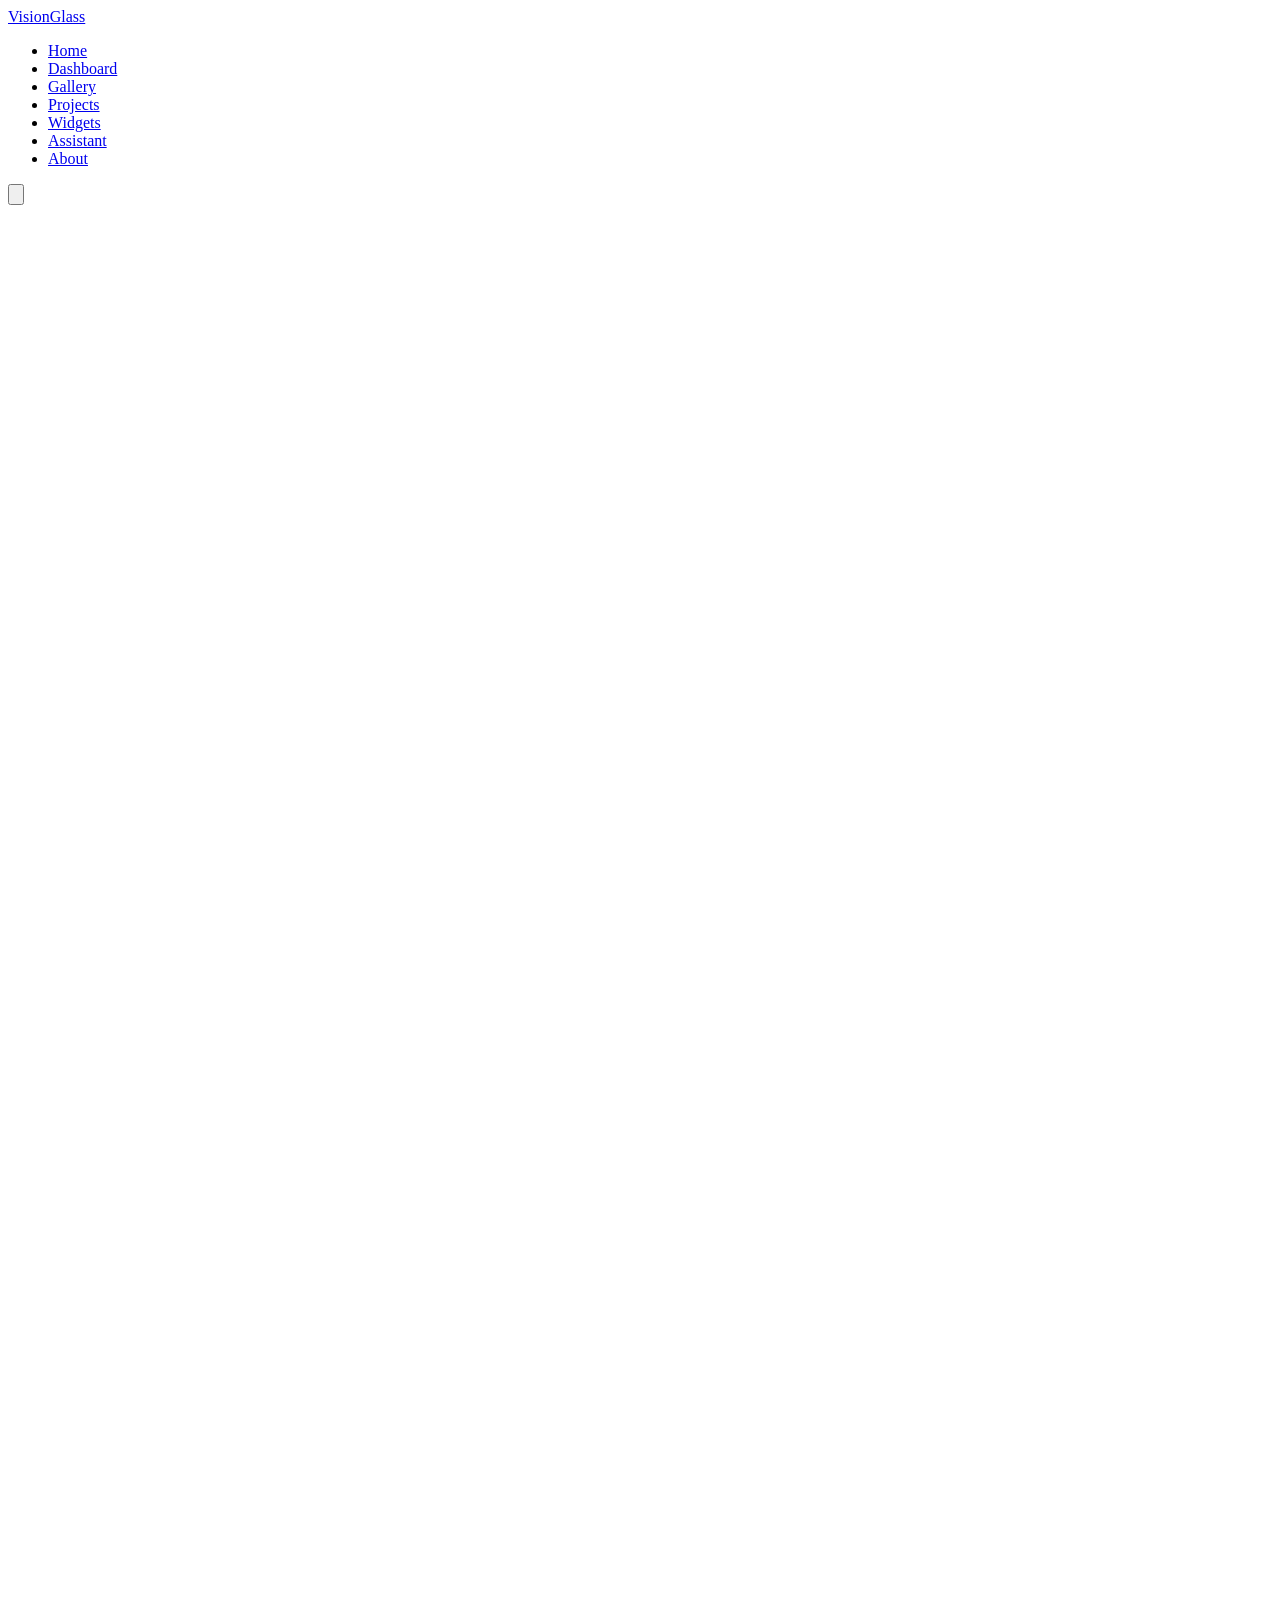
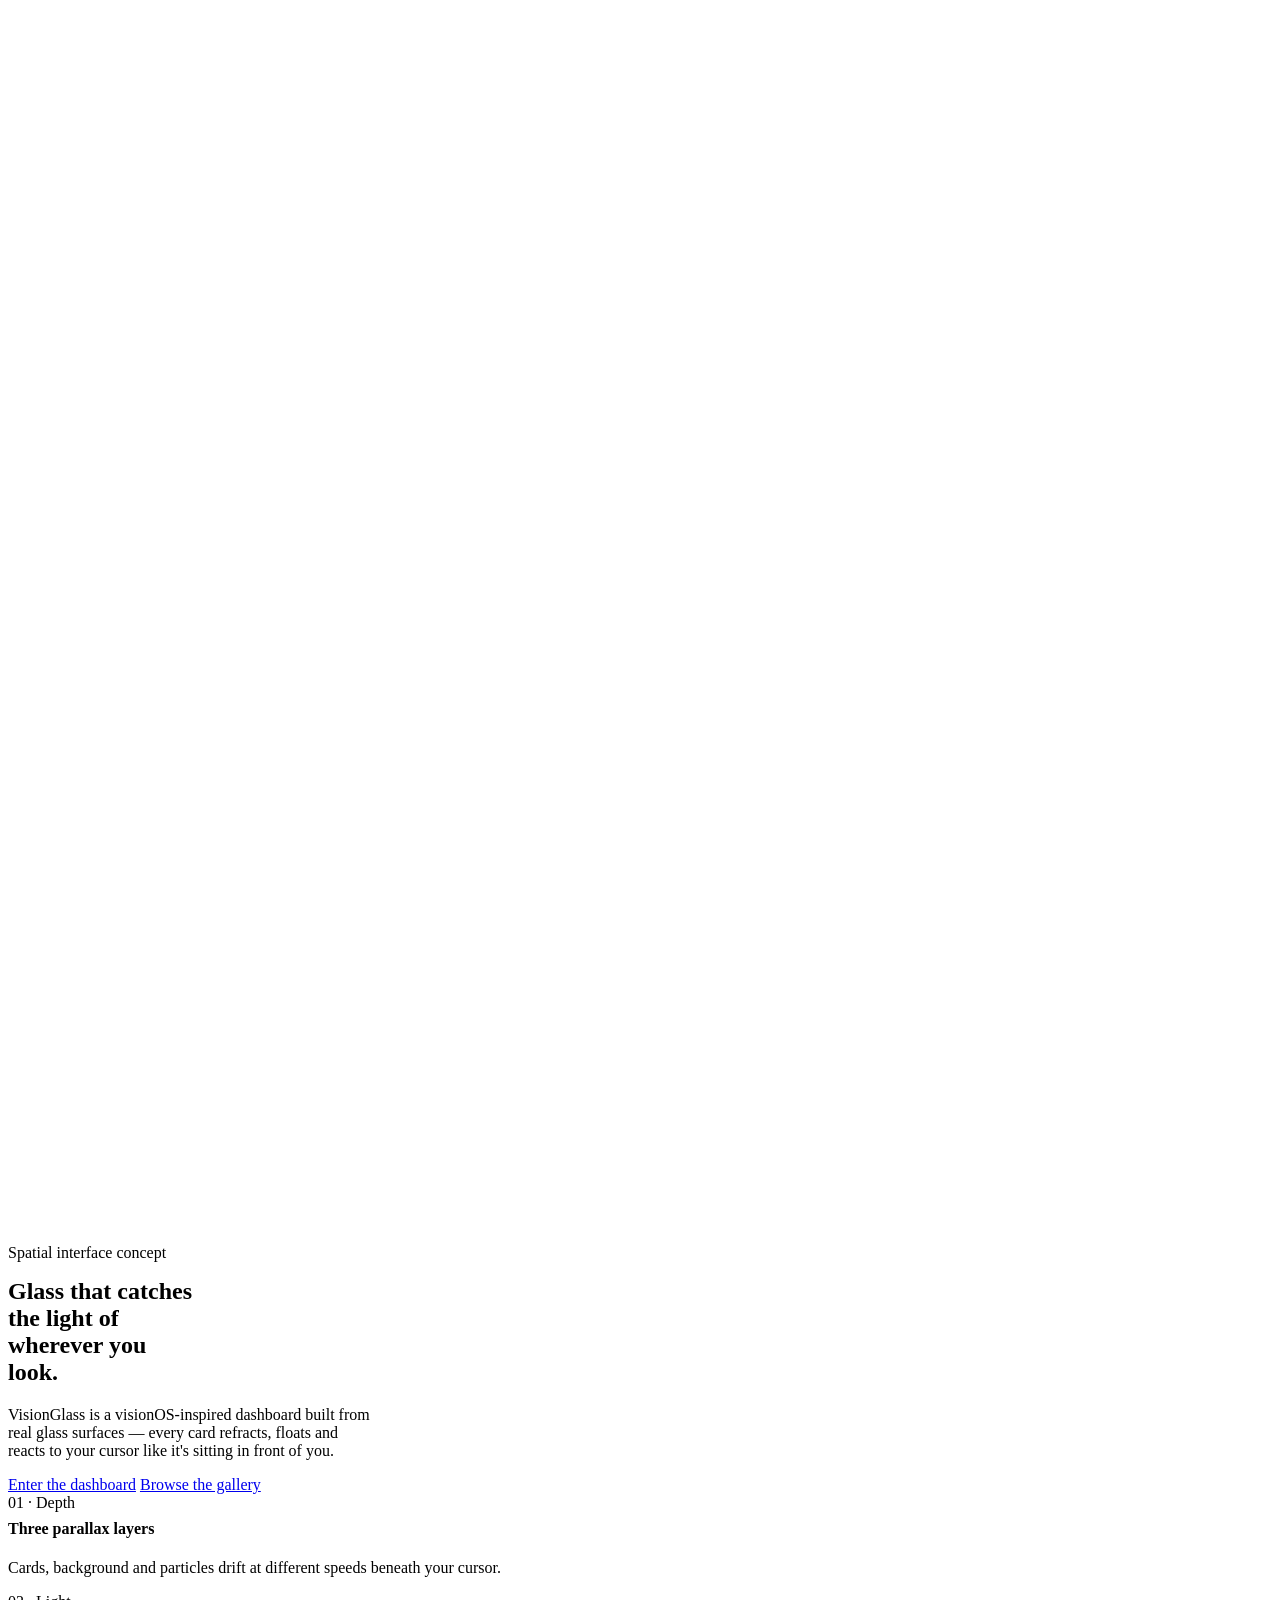
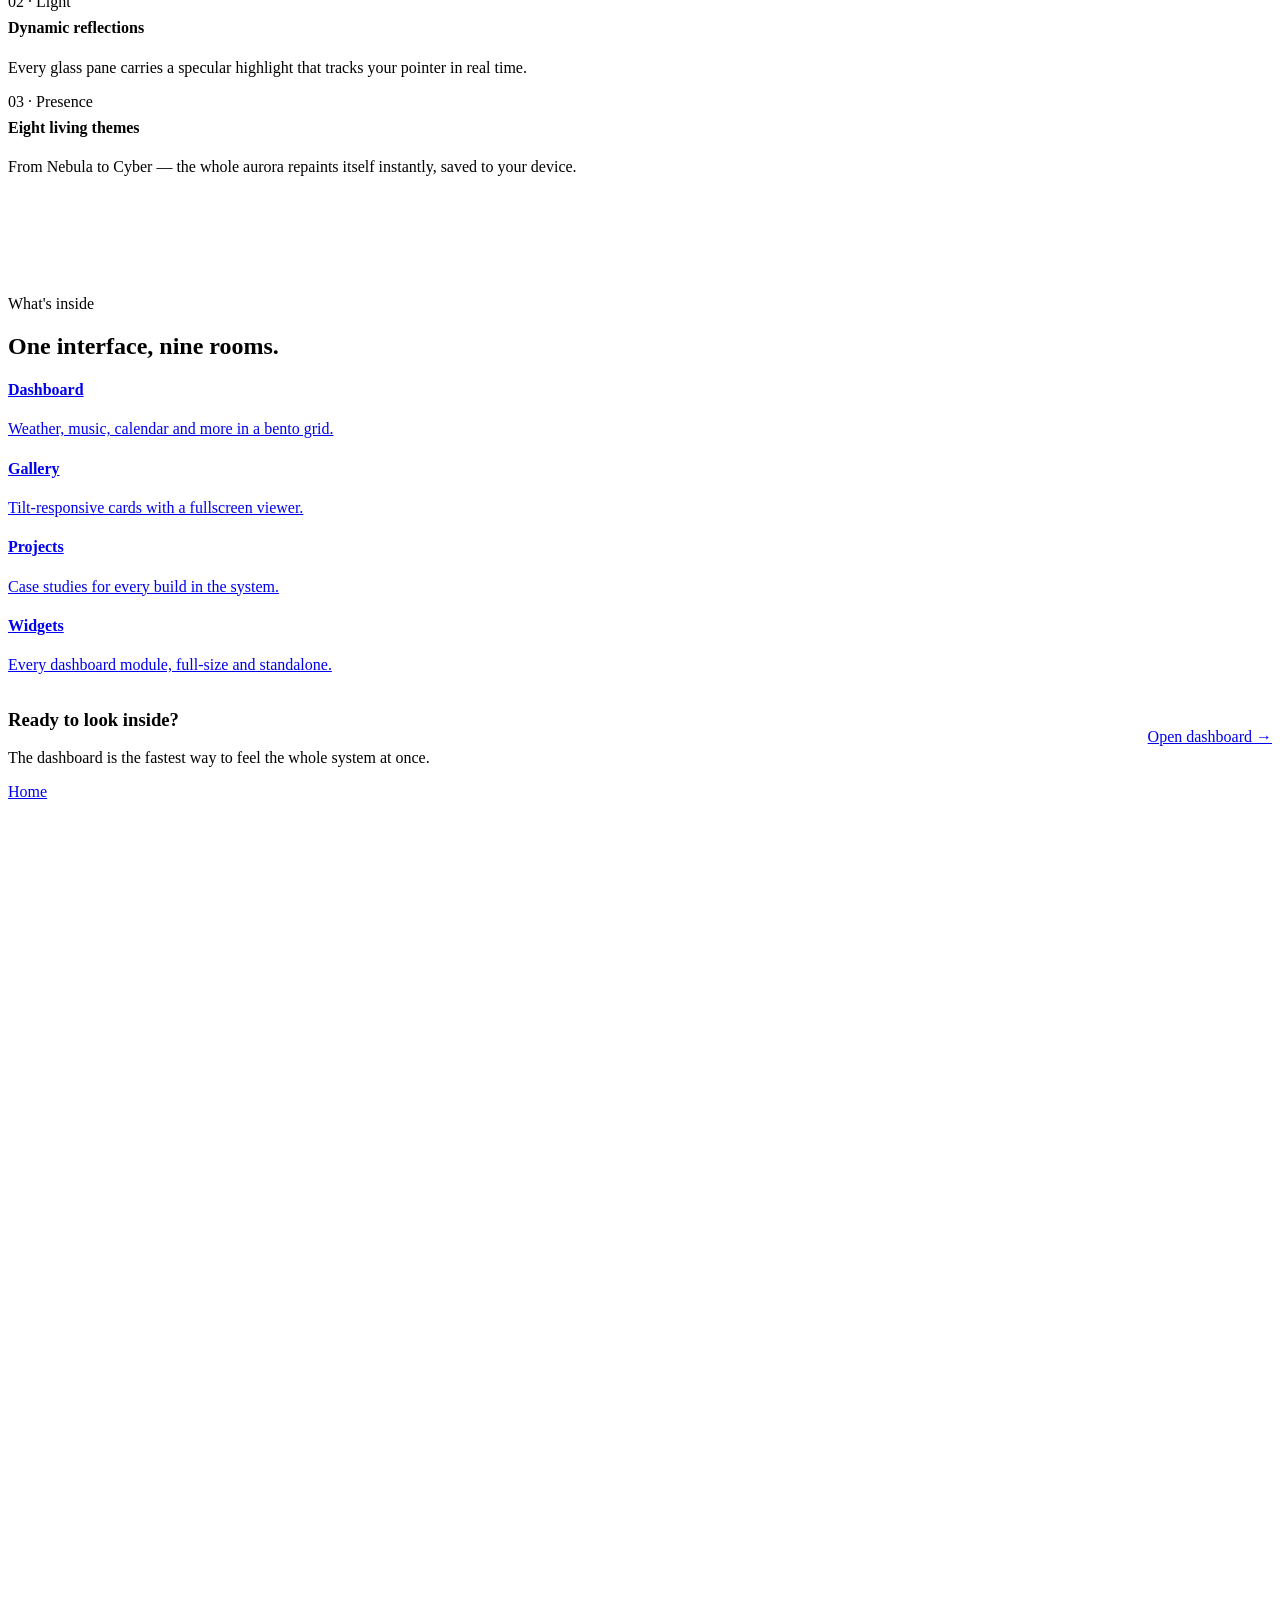
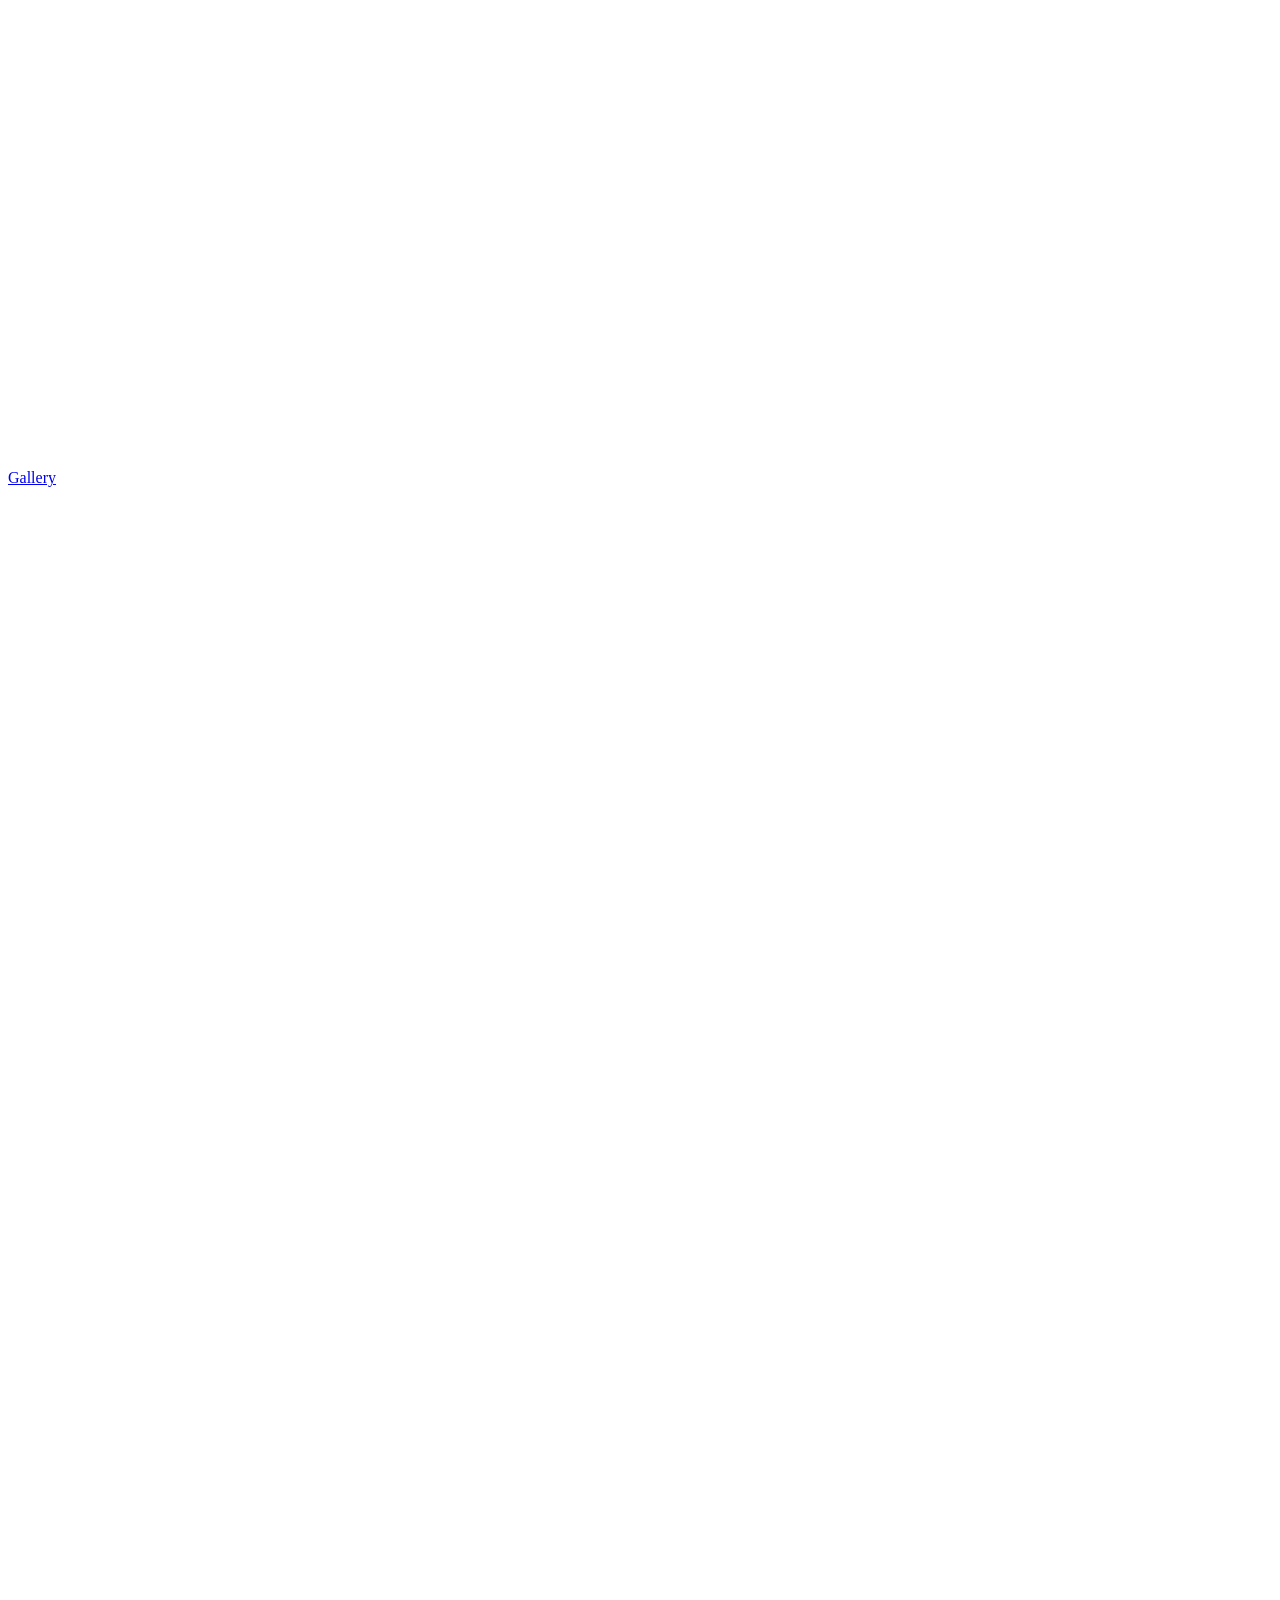
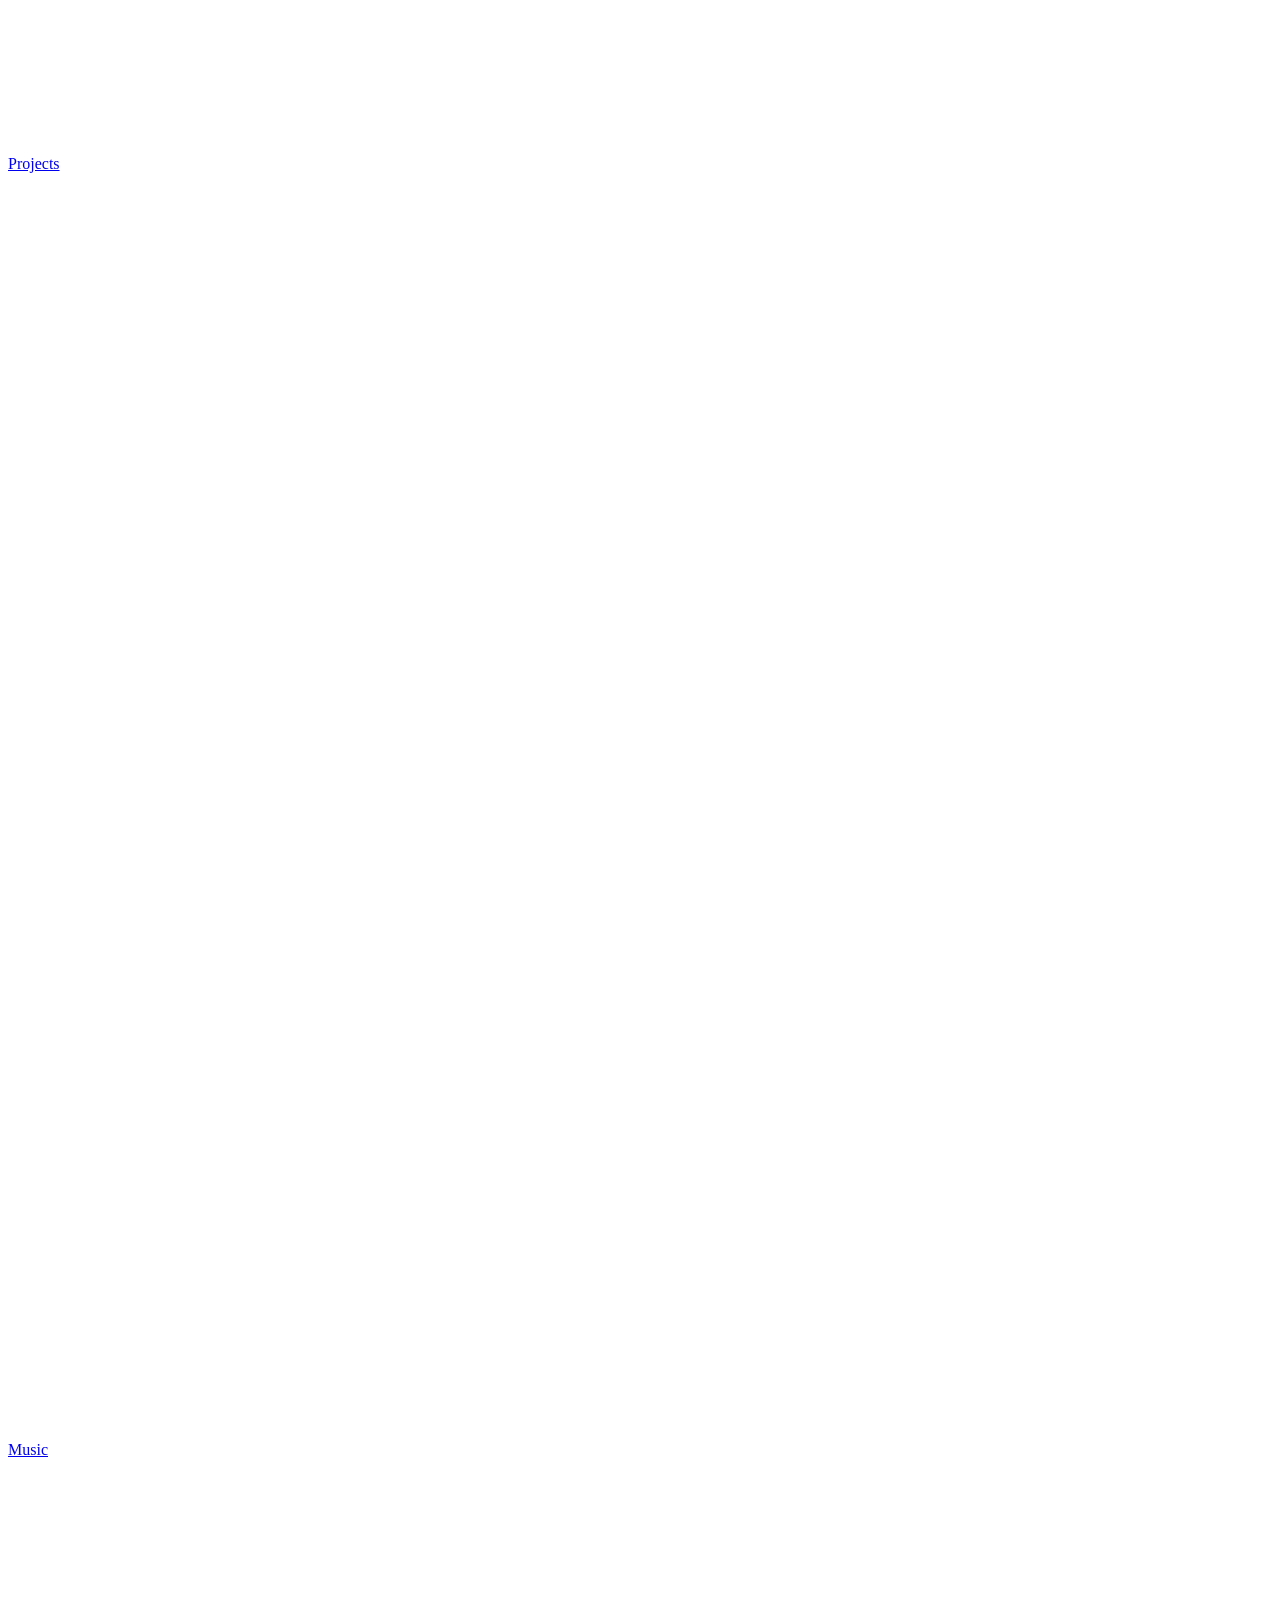
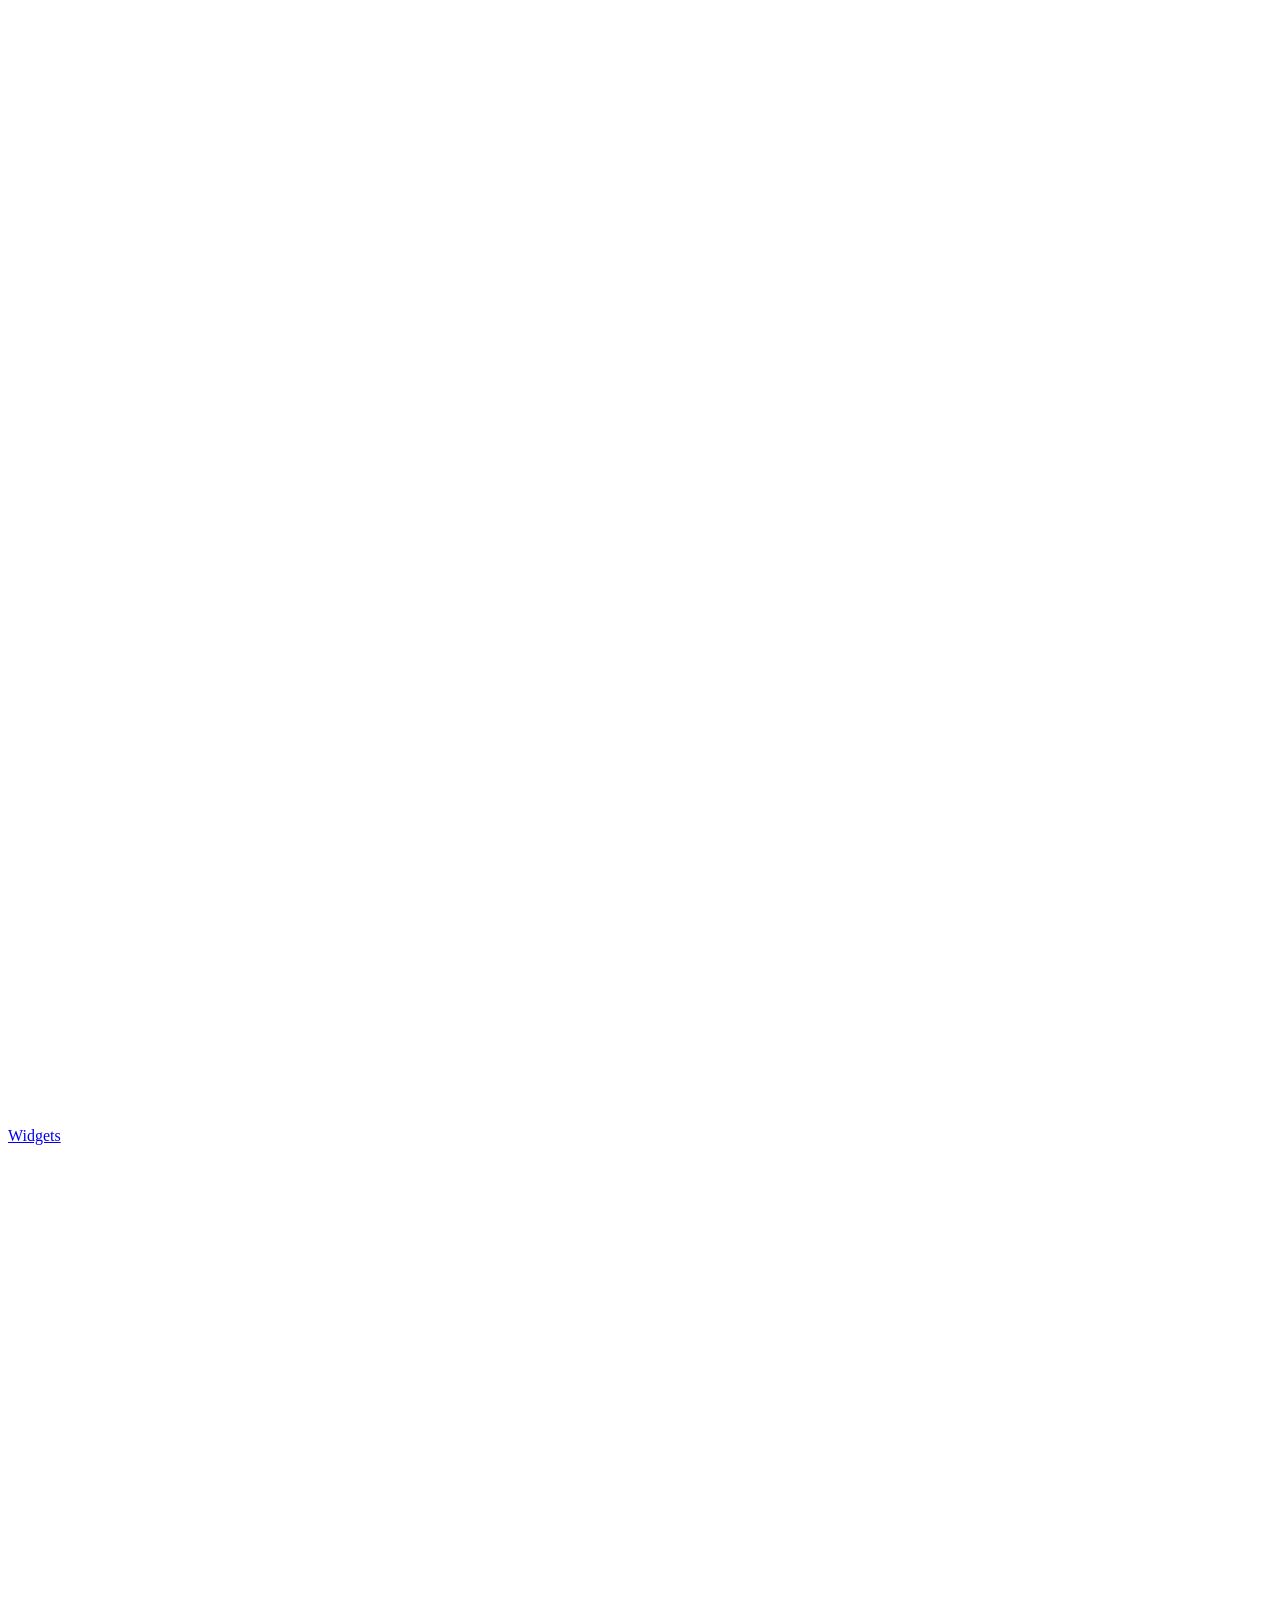
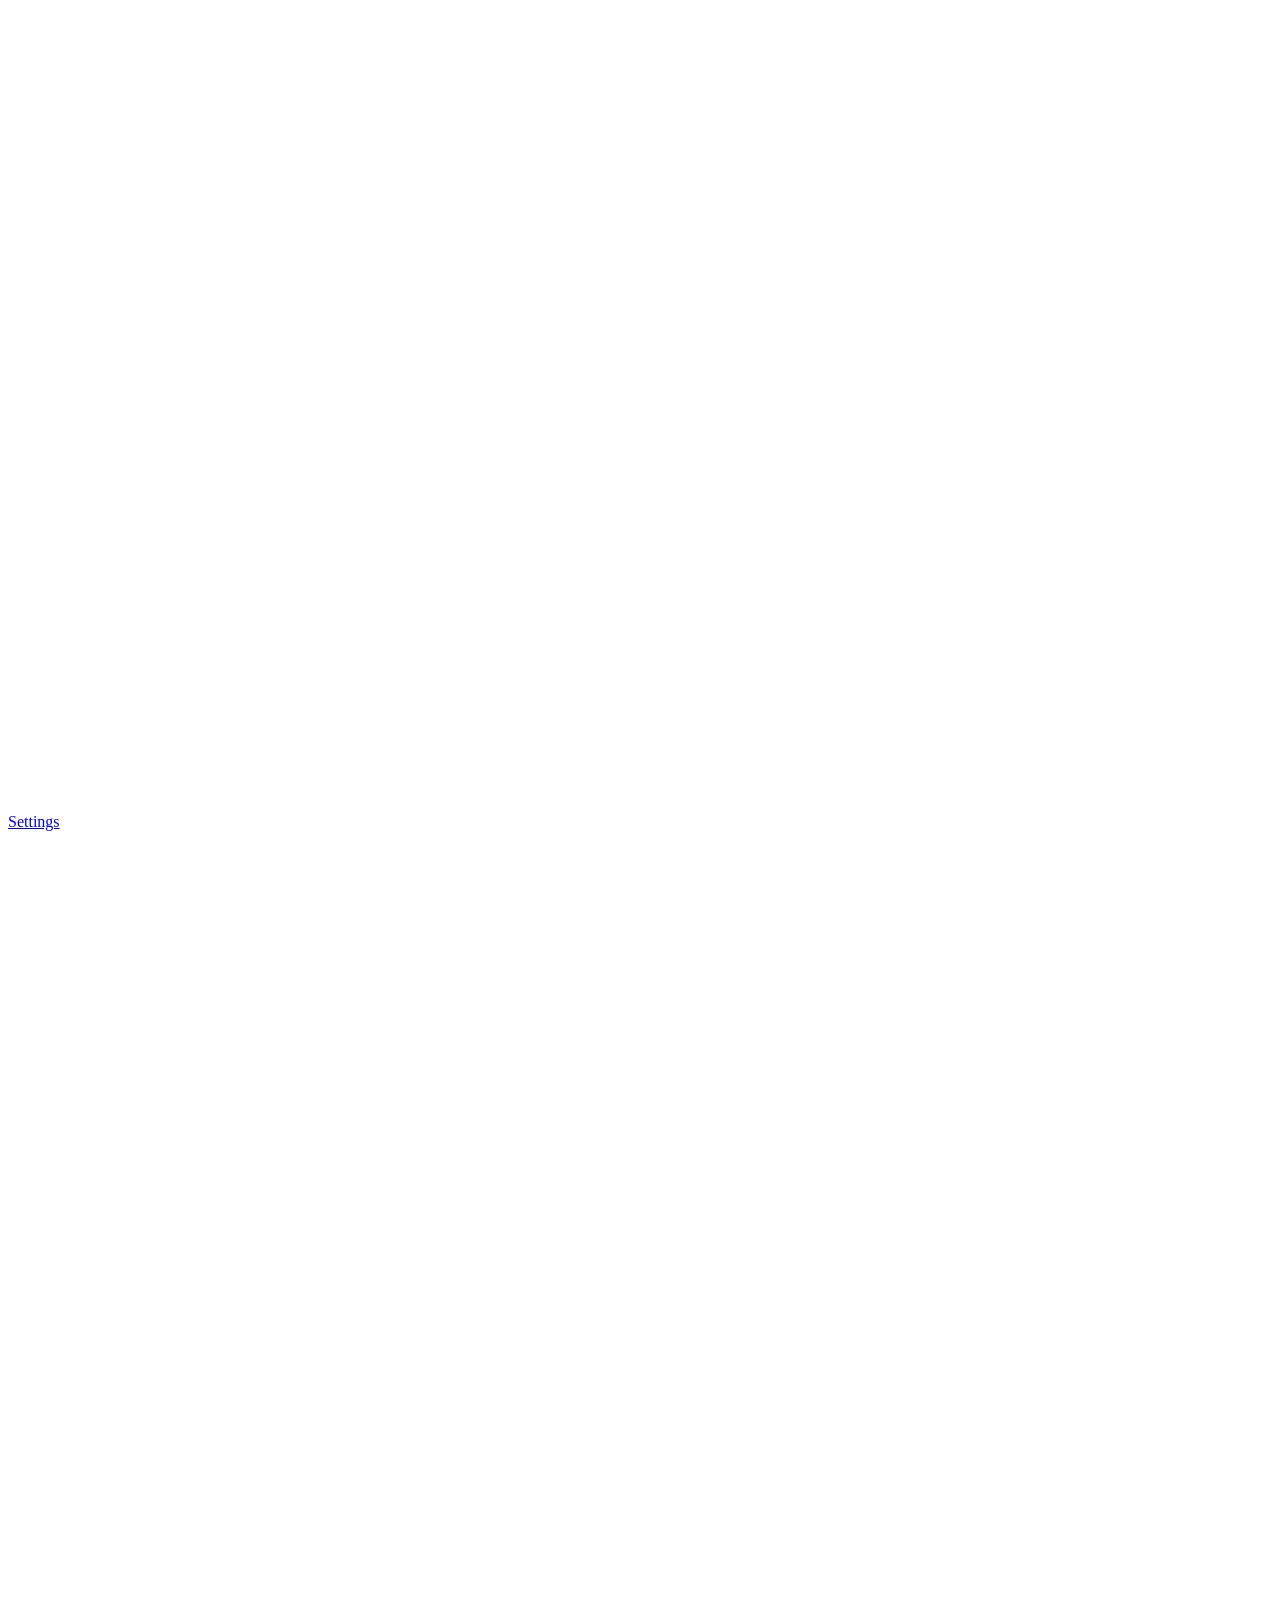
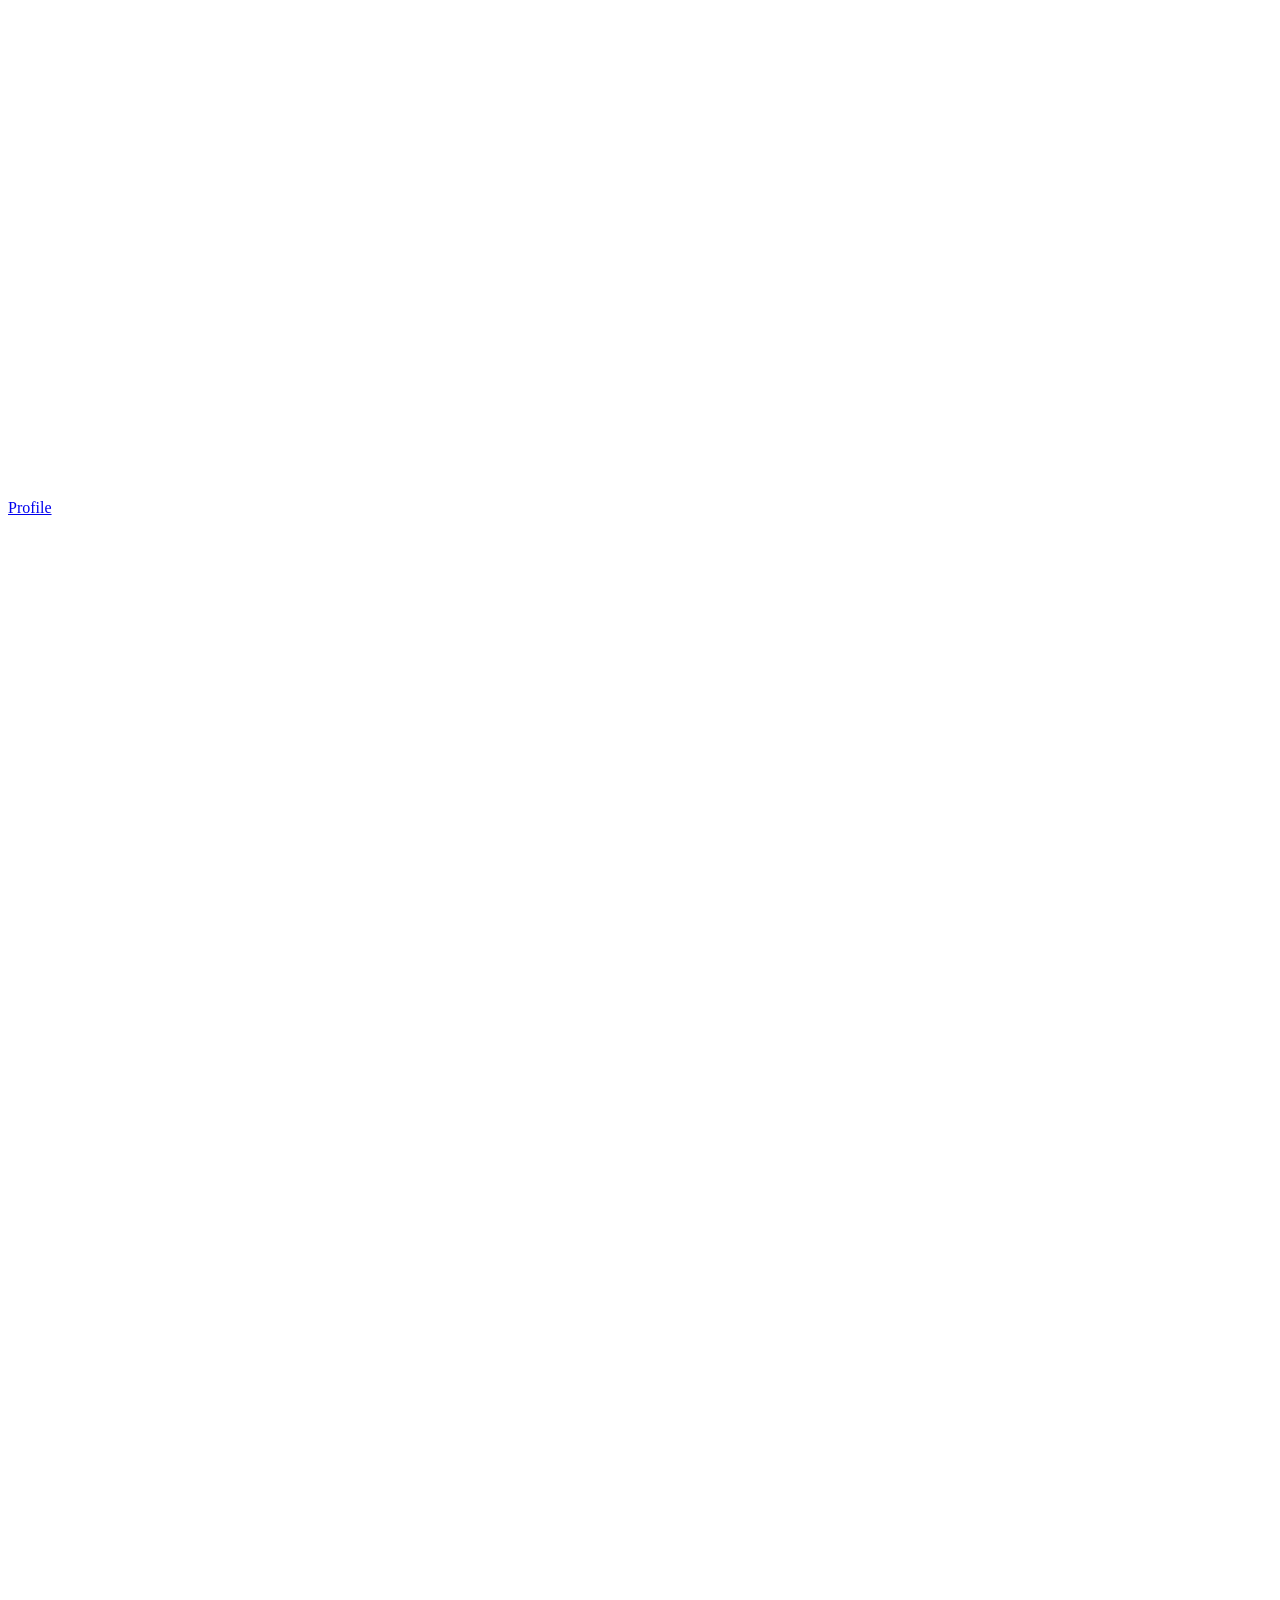
==== index.html @ 0a867abf "Add files via upload" ====
<!DOCTYPE html>
<html lang="en">
<head>
<meta charset="UTF-8">
<meta name="viewport" content="width=device-width, initial-scale=1.0">
<title>Landing · VisionGlass</title>
<meta name="description" content="A visionOS-inspired glass dashboard concept.">
<link rel="icon" href="data:image/svg+xml,<svg xmlns=%22http://www.w3.org/2000/svg%22 viewBox=%220 0 32 32%22><circle cx=%2216%22 cy=%2216%22 r=%2016%22 fill=%22%237c9eff%22/></svg>">
<link rel="preconnect" href="https://fonts.googleapis.com">
<link rel="preconnect" href="https://fonts.gstatic.com" crossorigin>
<link href="https://fonts.googleapis.com/css2?family=Space+Grotesk:wght@500;600;700&family=Inter:wght@400;500;600;700&family=JetBrains+Mono:wght@400;500&display=swap" rel="stylesheet">
<link rel="stylesheet" href="css/reset.css">
<link rel="stylesheet" href="css/variables.css">
<link rel="stylesheet" href="css/base.css">
<link rel="stylesheet" href="css/layout.css">
<link rel="stylesheet" href="css/glass.css">
<link rel="stylesheet" href="css/animation.css">
<link rel="stylesheet" href="css/themes.css">
<link rel="stylesheet" href="css/responsive.css">
</head>
<body data-theme="glass">
<nav class="floating-nav">
  <a href="index.html" class="brand"><span class="brand-dot"></span>VisionGlass</a>
  <ul>
    <li><a href="index.html" id="nav-home" class="active">Home</a></li>
    <li><a href="dashboard.html" id="nav-dashboard">Dashboard</a></li>
    <li><a href="gallery.html" id="nav-gallery">Gallery</a></li>
    <li><a href="projects.html" id="nav-projects">Projects</a></li>
    <li><a href="widgets.html" id="nav-widgets">Widgets</a></li>
    <li><a href="assistant.html" id="nav-assistant">Assistant</a></li>
    <li><a href="about.html" id="nav-about">About</a></li>
  </ul>
  <div class="nav-actions">
    <button class="icon-btn" id="search-toggle" aria-label="Toggle search">
      <svg viewBox="0 0 24 24" fill="none" stroke-width="2" stroke-linecap="round"><circle cx="11" cy="11" r="7"/><path d="M21 21l-4.3-4.3"/></svg>
    </button>
    <a class="icon-btn" href="settings.html" aria-label="Settings">
      <svg viewBox="0 0 24 24" fill="none" stroke-width="2" stroke-linecap="round" stroke-linejoin="round"><circle cx="12" cy="12" r="3"/><path d="M19.4 15a1.7 1.7 0 0 0 .34 1.87l.06.06a2 2 0 1 1-2.83 2.83l-.06-.06a1.7 1.7 0 0 0-1.87-.34 1.7 1.7 0 0 0-1 1.55V21a2 2 0 0 1-4 0v-.09A1.7 1.7 0 0 0 9 19.4a1.7 1.7 0 0 0-1.87.34l-.06.06a2 2 0 1 1-2.83-2.83l.06-.06A1.7 1.7 0 0 0 4.6 15a1.7 1.7 0 0 0-1.55-1H3a2 2 0 0 1 0-4h.09A1.7 1.7 0 0 0 4.6 9a1.7 1.7 0 0 0-.34-1.87l-.06-.06a2 2 0 1 1 2.83-2.83l.06.06A1.7 1.7 0 0 0 9 4.6a1.7 1.7 0 0 0 1-1.55V3a2 2 0 0 1 4 0v.09a1.7 1.7 0 0 0 1 1.55 1.7 1.7 0 0 0 1.87-.34l.06-.06a2 2 0 1 1 2.83 2.83l-.06.06A1.7 1.7 0 0 0 19.4 9a1.7 1.7 0 0 0 1.55 1H21a2 2 0 0 1 0 4h-.09a1.7 1.7 0 0 0-1.51 1z"/></svg>
    </a>
    <a class="icon-btn" href="profile.html" aria-label="Profile">
      <svg viewBox="0 0 24 24" fill="none" stroke-width="2" stroke-linecap="round" stroke-linejoin="round"><circle cx="12" cy="8" r="4"/><path d="M4 21c1.5-4 5-6 8-6s6.5 2 8 6"/></svg>
    </a>
  </div>
</nav>

<div class="floating-search glass" id="floating-search" style="position:fixed;top:84px;left:50%;transform:translateX(-50%);z-index:99;width:min(560px,calc(100vw - 40px));display:none;">
  <svg viewBox="0 0 24 24" fill="none" stroke-width="2" stroke-linecap="round"><circle cx="11" cy="11" r="7"/><path d="M21 21l-4.3-4.3"/></svg>
  <input type="text" placeholder="Search VisionGlass…" aria-label="Search">
  <button class="icon-btn search-voice" aria-label="Voice search" style="width:28px;height:28px;">
    <svg viewBox="0 0 24 24" fill="none" stroke-width="2" stroke-linecap="round" stroke-linejoin="round"><path d="M12 1a3 3 0 0 0-3 3v8a3 3 0 0 0 6 0V4a3 3 0 0 0-3-3z"/><path d="M19 10v2a7 7 0 0 1-14 0v-2M12 19v4"/></svg>
  </button>
</div>
<ul class="search-suggestions glass-panel" hidden style="position:fixed;top:130px;left:50%;transform:translateX(-50%);z-index:99;width:min(560px,calc(100vw - 40px));padding:10px;font-size:.85rem;">
  <li style="padding:8px 10px;">Dashboard widgets</li>
  <li style="padding:8px 10px;">Theme settings</li>
  <li style="padding:8px 10px;">Project gallery</li>
</ul>

<script>
document.getElementById('search-toggle')?.addEventListener('click', () => {
  const bar = document.getElementById('floating-search');
  bar.style.display = bar.style.display === 'none' ? 'flex' : 'none';
  if (bar.style.display === 'flex') bar.querySelector('input').focus();
});
</script>
<main class="page">
  <section class="section" style="min-height:82vh;display:flex;flex-direction:column;justify-content:center;">
    <p class="eyebrow fade-up">Spatial interface concept</p>
    <h1 class="fade-up fade-up-1" style="max-width:16ch;margin-top:var(--sp-3);">Glass that catches the light of wherever you look.</h1>
    <p class="fade-up fade-up-2" style="max-width:46ch;margin-top:var(--sp-4);font-size:var(--fs-md);">
      VisionGlass is a visionOS-inspired dashboard built from real glass surfaces —
      every card refracts, floats and reacts to your cursor like it's sitting in front of you.
    </p>
    <div class="row row-wrap fade-up fade-up-3" style="margin-top:var(--sp-6);">
      <a href="dashboard.html" class="btn btn-primary">Enter the dashboard</a>
      <a href="gallery.html" class="btn btn-ghost">Browse the gallery</a>
    </div>

    <div class="grid grid-3 fade-up fade-up-4" style="margin-top:var(--sp-8);">
      <div class="glass glass-card float" data-parallax="4">
        <div class="eyebrow">01 · Depth</div>
        <h4 style="margin-top:8px;">Three parallax layers</h4>
        <p style="margin-top:6px;font-size:var(--fs-sm);">Cards, background and particles drift at different speeds beneath your cursor.</p>
      </div>
      <div class="glass glass-card float float-delay-1" data-parallax="4">
        <div class="eyebrow">02 · Light</div>
        <h4 style="margin-top:8px;">Dynamic reflections</h4>
        <p style="margin-top:6px;font-size:var(--fs-sm);">Every glass pane carries a specular highlight that tracks your pointer in real time.</p>
      </div>
      <div class="glass glass-card float float-delay-2" data-parallax="4">
        <div class="eyebrow">03 · Presence</div>
        <h4 style="margin-top:8px;">Eight living themes</h4>
        <p style="margin-top:6px;font-size:var(--fs-sm);">From Nebula to Cyber — the whole aurora repaints itself instantly, saved to your device.</p>
      </div>
    </div>
  </section>

  <section class="section">
    <div class="section-head reveal">
      <p class="eyebrow">What's inside</p>
      <h2>One interface, nine rooms.</h2>
    </div>
    <div class="grid grid-4">
      <a href="dashboard.html" class="glass glass-card reveal" data-tilt>
        <h4>Dashboard</h4>
        <p style="margin-top:6px;font-size:var(--fs-sm);">Weather, music, calendar and more in a bento grid.</p>
      </a>
      <a href="gallery.html" class="glass glass-card reveal" data-tilt>
        <h4>Gallery</h4>
        <p style="margin-top:6px;font-size:var(--fs-sm);">Tilt-responsive cards with a fullscreen viewer.</p>
      </a>
      <a href="projects.html" class="glass glass-card reveal" data-tilt>
        <h4>Projects</h4>
        <p style="margin-top:6px;font-size:var(--fs-sm);">Case studies for every build in the system.</p>
      </a>
      <a href="widgets.html" class="glass glass-card reveal" data-tilt>
        <h4>Widgets</h4>
        <p style="margin-top:6px;font-size:var(--fs-sm);">Every dashboard module, full-size and standalone.</p>
      </a>
    </div>
  </section>

  <section class="section">
    <div class="glass glass-panel reveal" style="padding:var(--sp-7);display:flex;align-items:center;justify-content:space-between;gap:var(--sp-6);flex-wrap:wrap;">
      <div>
        <h3>Ready to look inside?</h3>
        <p style="margin-top:6px;">The dashboard is the fastest way to feel the whole system at once.</p>
      </div>
      <a href="dashboard.html" class="btn btn-primary">Open dashboard →</a>
    </div>
  </section>
</main>
<div class="floating-dock" role="navigation" aria-label="Quick dock">
  <a class="dock-item active" id="dock-home" href="index.html"><span class="dock-label">Home</span>
    <svg viewBox="0 0 24 24" fill="none" stroke-width="2" stroke-linecap="round" stroke-linejoin="round"><path d="M3 10.5 12 3l9 7.5"/><path d="M5 9.5V21h14V9.5"/></svg>
  </a>
  <a class="dock-item" id="dock-gallery" href="gallery.html"><span class="dock-label">Gallery</span>
    <svg viewBox="0 0 24 24" fill="none" stroke-width="2" stroke-linecap="round" stroke-linejoin="round"><rect x="3" y="3" width="18" height="18" rx="3"/><circle cx="9" cy="9" r="2"/><path d="M21 15l-5-5-11 11"/></svg>
  </a>
  <a class="dock-item" id="dock-projects" href="projects.html"><span class="dock-label">Projects</span>
    <svg viewBox="0 0 24 24" fill="none" stroke-width="2" stroke-linecap="round" stroke-linejoin="round"><path d="M4 7V5a2 2 0 0 1 2-2h4l2 2h6a2 2 0 0 1 2 2v10a2 2 0 0 1-2 2H6a2 2 0 0 1-2-2V7z"/></svg>
  </a>
  <a class="dock-item" id="dock-music" href="dashboard.html#music"><span class="dock-label">Music</span>
    <svg viewBox="0 0 24 24" fill="none" stroke-width="2" stroke-linecap="round" stroke-linejoin="round"><path d="M9 18V5l12-2v13"/><circle cx="6" cy="18" r="3"/><circle cx="18" cy="16" r="3"/></svg>
  </a>
  <a class="dock-item" id="dock-widgets" href="widgets.html"><span class="dock-label">Widgets</span>
    <svg viewBox="0 0 24 24" fill="none" stroke-width="2" stroke-linecap="round" stroke-linejoin="round"><rect x="3" y="3" width="7" height="7" rx="1.5"/><rect x="14" y="3" width="7" height="7" rx="1.5"/><rect x="3" y="14" width="7" height="7" rx="1.5"/><rect x="14" y="14" width="7" height="7" rx="1.5"/></svg>
  </a>
  <a class="dock-item" id="dock-settings" href="settings.html"><span class="dock-label">Settings</span>
    <svg viewBox="0 0 24 24" fill="none" stroke-width="2" stroke-linecap="round" stroke-linejoin="round"><circle cx="12" cy="12" r="3"/><path d="M19.4 15a1.7 1.7 0 0 0 .34 1.87l.06.06a2 2 0 1 1-2.83 2.83l-.06-.06a1.7 1.7 0 0 0-1.87-.34 1.7 1.7 0 0 0-1 1.55V21a2 2 0 0 1-4 0v-.09A1.7 1.7 0 0 0 9 19.4a1.7 1.7 0 0 0-1.87.34l-.06.06a2 2 0 1 1-2.83-2.83l.06-.06A1.7 1.7 0 0 0 4.6 15a1.7 1.7 0 0 0-1.55-1H3a2 2 0 0 1 0-4h.09A1.7 1.7 0 0 0 4.6 9a1.7 1.7 0 0 0-.34-1.87l-.06-.06a2 2 0 1 1 2.83-2.83l.06.06A1.7 1.7 0 0 0 9 4.6a1.7 1.7 0 0 0 1-1.55V3a2 2 0 0 1 4 0v.09a1.7 1.7 0 0 0 1 1.55 1.7 1.7 0 0 0 1.87-.34l.06-.06a2 2 0 1 1 2.83 2.83l-.06.06A1.7 1.7 0 0 0 19.4 9a1.7 1.7 0 0 0 1.55 1H21a2 2 0 0 1 0 4h-.09a1.7 1.7 0 0 0-1.51 1z"/></svg>
  </a>
  <a class="dock-item" id="dock-profile" href="profile.html"><span class="dock-label">Profile</span>
    <svg viewBox="0 0 24 24" fill="none" stroke-width="2" stroke-linecap="round" stroke-linejoin="round"><circle cx="12" cy="8" r="4"/><path d="M4 21c1.5-4 5-6 8-6s6.5 2 8 6"/></svg>
  </a>
</div>
<script type="module" src="js/app.js"></script>
</body>
</html>
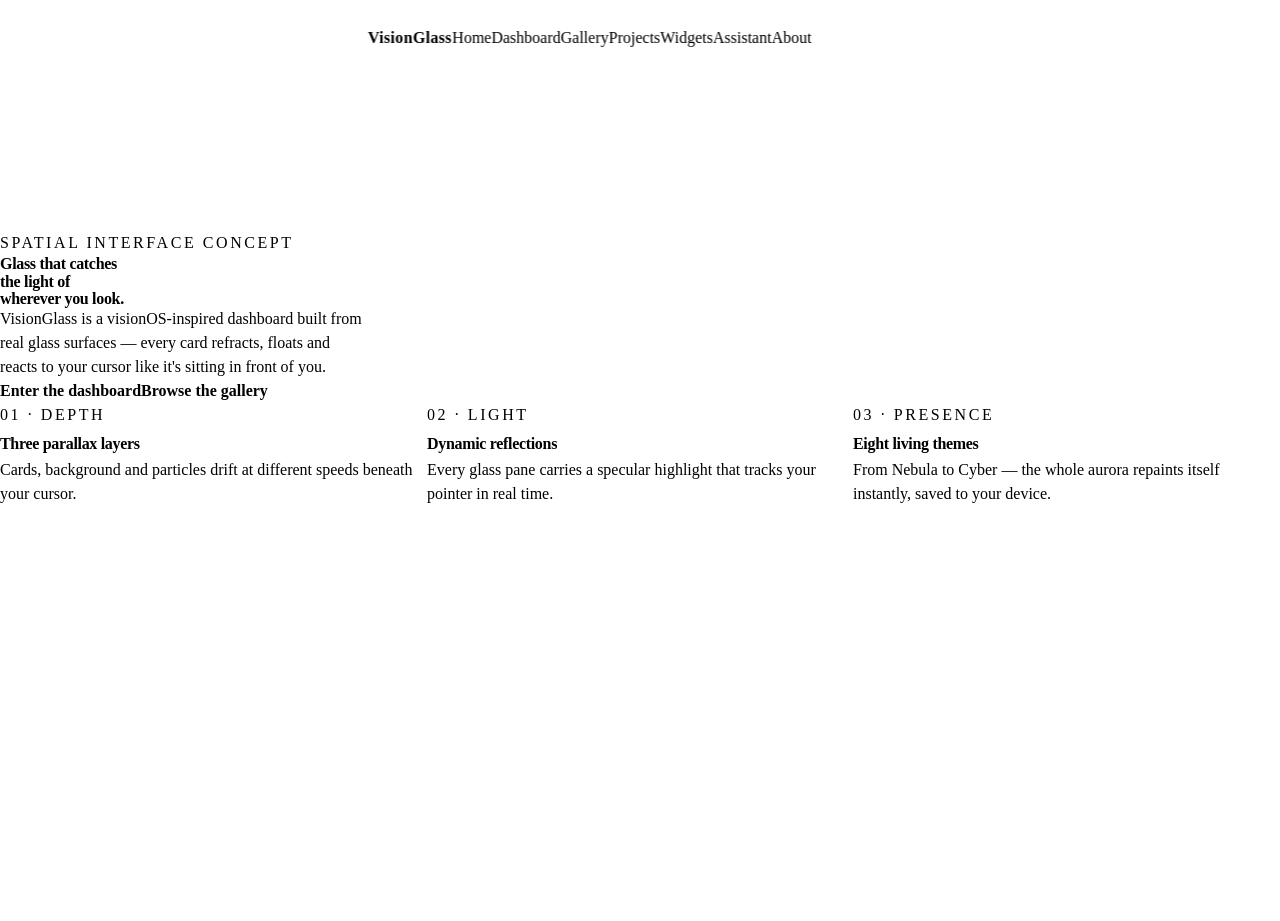
==== commit 816977ed: "Update index.html" ====
--- a/index.html
+++ b/index.html
@@ -9,14 +9,14 @@
 <link rel="preconnect" href="https://fonts.googleapis.com">
 <link rel="preconnect" href="https://fonts.gstatic.com" crossorigin>
 <link href="https://fonts.googleapis.com/css2?family=Space+Grotesk:wght@500;600;700&family=Inter:wght@400;500;600;700&family=JetBrains+Mono:wght@400;500&display=swap" rel="stylesheet">
-<link rel="stylesheet" href="css/reset.css">
-<link rel="stylesheet" href="css/variables.css">
-<link rel="stylesheet" href="css/base.css">
-<link rel="stylesheet" href="css/layout.css">
-<link rel="stylesheet" href="css/glass.css">
-<link rel="stylesheet" href="css/animation.css">
-<link rel="stylesheet" href="css/themes.css">
-<link rel="stylesheet" href="css/responsive.css">
+<link rel="stylesheet" href="reset.css">
+<link rel="stylesheet" href="variables.css">
+<link rel="stylesheet" href="base.css">
+<link rel="stylesheet" href="layout.css">
+<link rel="stylesheet" href="glass.css">
+<link rel="stylesheet" href="animation.css">
+<link rel="stylesheet" href="themes.css">
+<link rel="stylesheet" href="responsive.css">
 </head>
 <body data-theme="glass">
 <nav class="floating-nav">
@@ -153,6 +153,6 @@
     <svg viewBox="0 0 24 24" fill="none" stroke-width="2" stroke-linecap="round" stroke-linejoin="round"><circle cx="12" cy="8" r="4"/><path d="M4 21c1.5-4 5-6 8-6s6.5 2 8 6"/></svg>
   </a>
 </div>
-<script type="module" src="js/app.js"></script>
+<script type="module" src="app.js"></script>
 </body>
 </html>
--- a/variables.css
+++ b/variables.css
@@ -0,0 +1,60 @@
+.bg-scene{
+  position:fixed;inset:0;z-index:var(--z-bg);overflow:hidden;
+  background:
+    radial-gradient(1200px 800px at 15% 0%, color-mix(in srgb, var(--bg-void-2) 70%, transparent), transparent),
+    var(--bg-void);
+}
+.bg-scene .blob{
+  position:absolute;border-radius:50%;
+  filter:blur(90px);
+  opacity:var(--aurora-op);
+  will-change:transform;
+}
+.bg-scene .blob-1{
+  width:52vw;height:52vw;top:-10%;left:-8%;
+  background:var(--aurora-1);
+  animation:aurora-drift 22s ease-in-out infinite;
+}
+.bg-scene .blob-2{
+  width:44vw;height:44vw;bottom:-14%;right:-6%;
+  background:var(--aurora-2);
+  animation:aurora-drift 26s ease-in-out infinite reverse;
+}
+.bg-scene .blob-3{
+  width:30vw;height:30vw;top:35%;right:20%;
+  background:var(--aurora-3);
+  animation:aurora-drift 18s ease-in-out infinite;
+  animation-delay:2s;
+}
+.bg-scene .grain{
+  position:absolute;inset:0;
+  opacity:.05;
+  background-image:url("data:image/svg+xml,%3Csvg xmlns='http://www.w3.org/2000/svg' width='120' height='120'%3E%3Cfilter id='n'%3E%3CfeTurbulence type='fractalNoise' baseFrequency='0.9' numOctaves='2' stitchTiles='stitch'/%3E%3C/filter%3E%3Crect width='100%25' height='100%25' filter='url(%23n)'/%3E%3C/svg%3E");
+}
+#particle-canvas{
+  position:absolute;inset:0;width:100%;height:100%;
+}
+
+/* -------- Theme picker -------- */
+.theme-grid{
+  display:grid;
+  grid-template-columns:repeat(auto-fill, minmax(120px,1fr));
+  gap:var(--sp-4);
+}
+.theme-swatch{
+  position:relative;
+  padding:var(--sp-4);
+  border-radius:var(--r-md);
+  border:1px solid var(--glass-border);
+  background:var(--glass-tint);
+  display:flex;flex-direction:column;gap:var(--sp-3);
+  transition:transform var(--dur-fast) var(--ease-glass), border-color var(--dur-fast);
+}
+.theme-swatch:hover{transform:translateY(-4px);}
+.theme-swatch.active{border-color:var(--accent);}
+.theme-swatch .swatch-preview{
+  height:44px;border-radius:var(--r-sm);
+  display:flex;overflow:hidden;
+}
+.theme-swatch .swatch-preview span{flex:1;}
+.theme-swatch .swatch-name{font-size:var(--fs-sm);font-weight:600;}
--- a/base.css
+++ b/base.css
@@ -0,0 +1,60 @@
+@keyframes float-y{
+  0%,100%{transform:translateY(0) rotate(0deg);}
+  50%{transform:translateY(-10px) rotate(.4deg);}
+}
+@keyframes float-slow{
+  0%,100%{transform:translate(0,0);}
+  33%{transform:translate(6px,-14px);}
+  66%{transform:translate(-8px,6px);}
+}
+@keyframes aurora-drift{
+  0%{transform:translate(-6%,-4%) rotate(0deg) scale(1);}
+  50%{transform:translate(6%,4%) rotate(8deg) scale(1.08);}
+  100%{transform:translate(-6%,-4%) rotate(0deg) scale(1);}
+}
+@keyframes pulse-glow{
+  0%,100%{opacity:.55;}
+  50%{opacity:1;}
+}
+@keyframes spin-slow{
+  to{transform:rotate(360deg);}
+}
+@keyframes fade-up{
+  from{opacity:0;transform:translateY(18px);}
+  to{opacity:1;transform:translateY(0);}
+}
+@keyframes fade-in{
+  from{opacity:0;}
+  to{opacity:1;}
+}
+@keyframes scale-in{
+  from{opacity:0;transform:scale(.94);}
+  to{opacity:1;transform:scale(1);}
+}
+@keyframes wave{
+  0%,100%{transform:scaleY(.3);}
+  50%{transform:scaleY(1);}
+}
+@keyframes ripple{
+  from{transform:scale(0);opacity:.6;}
+  to{transform:scale(2.4);opacity:0;}
+}
+
+.float{ animation:float-y 6s ease-in-out infinite; }
+.float-delay-1{ animation-delay:.6s; }
+.float-delay-2{ animation-delay:1.2s; }
+
+.fade-up{ animation:fade-up .7s var(--ease-glass) both; }
+.fade-up-1{ animation-delay:.08s; }
+.fade-up-2{ animation-delay:.16s; }
+.fade-up-3{ animation-delay:.24s; }
+.fade-up-4{ animation-delay:.32s; }
+
+.reveal{
+  opacity:0; transform:translateY(24px) scale(.98);
+  filter:blur(6px);
+  transition:opacity .8s var(--ease-glass), transform .8s var(--ease-glass), filter .8s var(--ease-glass);
+}
+.reveal.in-view{
+  opacity:1; transform:translateY(0) scale(1); filter:blur(0);
+}
--- a/layout.css
+++ b/layout.css
@@ -0,0 +1,193 @@
+/* ============================================================
+   Glass surfaces — signature "dynamic light" reflection.
+   Every .glass element gets a radial highlight that follows
+   --mx/--my (set by cursor.js on pointermove).
+   ============================================================ */
+
+.glass{
+  position:relative;
+  background:var(--glass-tint);
+  border:1px solid var(--glass-border);
+  border-radius:var(--r-lg);
+  backdrop-filter:blur(22px) saturate(160%);
+  -webkit-backdrop-filter:blur(22px) saturate(160%);
+  box-shadow:var(--shadow-card);
+  overflow:hidden;
+  isolation:isolate;
+}
+
+.glass::before{
+  /* dynamic light: specular highlight tracking the cursor */
+  content:"";
+  position:absolute;inset:0;
+  background:radial-gradient(420px circle at var(--mx) var(--my),
+              var(--glass-highlight, rgba(255,255,255,.35)) 0%,
+              transparent 45%);
+  opacity:0;
+  transition:opacity var(--dur-med) var(--ease-glass);
+  pointer-events:none;
+  mix-blend-mode:overlay;
+  z-index:2;
+}
+.glass:hover::before{opacity:.5;}
+
+.glass::after{
+  /* top border light / reflection edge */
+  content:"";
+  position:absolute;inset:0;
+  border-radius:inherit;
+  padding:1px;
+  background:linear-gradient(180deg, rgba(255,255,255,.35), rgba(255,255,255,0) 40%);
+  -webkit-mask:linear-gradient(#fff 0 0) content-box, linear-gradient(#fff 0 0);
+  -webkit-mask-composite:xor;
+  mask-composite:exclude;
+  pointer-events:none;
+  z-index:1;
+}
+
+.glass-card{
+  padding:var(--sp-6);
+  transition:transform var(--dur-med) var(--ease-glass), box-shadow var(--dur-med) var(--ease-glass);
+}
+.glass-card:hover{
+  transform:translateY(-6px) scale(1.01);
+  box-shadow:0 30px 70px -20px rgba(0,0,0,.6), 0 1px 0 0 rgba(255,255,255,.08) inset;
+}
+.glass-card[data-parallax]{ will-change:transform; }
+
+/* -------- Floating Navigation -------- */
+.floating-nav{
+  position:fixed;top:20px;left:50%;
+  transform:translate(-50%,0);
+  z-index:var(--z-nav);
+  display:flex;align-items:center;gap:var(--sp-6);
+  padding:var(--sp-2) var(--sp-5);
+  border-radius:var(--r-pill);
+  background:var(--glass-tint-strong);
+  border:1px solid var(--glass-border);
+  backdrop-filter:blur(24px) saturate(180%);
+  -webkit-backdrop-filter:blur(24px) saturate(180%);
+  box-shadow:var(--shadow-card);
+  transition:transform var(--dur-med) var(--ease-glass), opacity var(--dur-med) var(--ease-glass);
+}
+.floating-nav.nav-hidden{
+  transform:translate(-50%,-140%);
+  opacity:0;
+}
+.floating-nav .brand{
+  font-family:var(--font-display);font-weight:700;font-size:var(--fs-sm);
+  letter-spacing:.02em;display:flex;align-items:center;gap:var(--sp-2);
+}
+.floating-nav .brand-dot{
+  width:8px;height:8px;border-radius:50%;
+  background:linear-gradient(135deg,var(--accent),var(--accent-2));
+  box-shadow:0 0 12px 2px color-mix(in srgb, var(--accent) 70%, transparent);
+}
+.floating-nav ul{display:flex;gap:var(--sp-1);}
+.floating-nav a{
+  position:relative;
+  display:inline-block;
+  padding:var(--sp-2) var(--sp-3);
+  font-size:var(--fs-sm);
+  color:var(--text-secondary);
+  border-radius:var(--r-pill);
+  transition:color var(--dur-fast) var(--ease-glass);
+}
+.floating-nav a::after{
+  content:"";position:absolute;left:14px;right:14px;bottom:4px;height:2px;
+  background:linear-gradient(90deg,var(--accent),var(--accent-2));
+  transform:scaleX(0);transform-origin:left;
+  transition:transform var(--dur-med) var(--ease-glass);
+  border-radius:var(--r-pill);
+}
+.floating-nav a:hover, .floating-nav a.active{color:var(--text-primary);}
+.floating-nav a:hover::after, .floating-nav a.active::after{transform:scaleX(1);}
+
+.nav-actions{display:flex;align-items:center;gap:var(--sp-3);}
+.icon-btn{
+  width:36px;height:36px;border-radius:50%;
+  display:flex;align-items:center;justify-content:center;
+  background:var(--glass-tint);border:1px solid var(--glass-border);
+  transition:transform var(--dur-fast) var(--ease-glass), background var(--dur-fast);
+}
+.icon-btn:hover{transform:translateY(-2px);background:var(--glass-tint-strong);}
+.icon-btn svg{width:16px;height:16px;stroke:var(--text-primary);}
+
+/* -------- Floating Search Bar -------- */
+.floating-search{
+  max-width:560px;margin:0 auto var(--sp-7);
+  display:flex;align-items:center;gap:var(--sp-3);
+  padding:var(--sp-3) var(--sp-5);
+  border-radius:var(--r-pill);
+  background:var(--glass-tint);
+  border:1px solid var(--glass-border);
+  backdrop-filter:blur(20px);
+  transition:box-shadow var(--dur-med) var(--ease-glass), border-color var(--dur-med);
+}
+.floating-search:focus-within{
+  border-color:var(--accent);
+  box-shadow:0 0 0 4px color-mix(in srgb, var(--accent) 22%, transparent);
+}
+.floating-search input{
+  flex:1;background:none;border:none;color:var(--text-primary);font-size:var(--fs-sm);
+}
+.floating-search input::placeholder{color:var(--text-tertiary);}
+.floating-search svg{width:16px;height:16px;stroke:var(--text-tertiary);flex-shrink:0;}
+
+/* -------- Floating Dock -------- */
+.floating-dock{
+  position:fixed;bottom:20px;left:50%;transform:translateX(-50%);
+  z-index:var(--z-dock);
+  display:flex;align-items:flex-end;gap:var(--sp-2);
+  padding:var(--sp-2) var(--sp-3);
+  border-radius:var(--r-lg);
+  background:var(--glass-tint-strong);
+  border:1px solid var(--glass-border);
+  backdrop-filter:blur(26px) saturate(180%);
+  box-shadow:var(--shadow-dock);
+}
+.dock-item{
+  position:relative;
+  width:50px;height:50px;border-radius:16px;
+  display:flex;align-items:center;justify-content:center;
+  background:var(--glass-tint);
+  border:1px solid var(--glass-border);
+  transition:transform var(--dur-fast) var(--ease-glass), width var(--dur-fast), height var(--dur-fast), background var(--dur-fast);
+}
+.dock-item svg{width:20px;height:20px;stroke:var(--text-primary);}
+.dock-item:hover{
+  transform:translateY(-10px) scale(1.18);
+  background:var(--glass-tint-strong);
+}
+.dock-item.active{
+  background:linear-gradient(135deg, color-mix(in srgb, var(--accent) 40%, transparent), color-mix(in srgb, var(--accent-2) 30%, transparent));
+}
+.dock-item.active::after{
+  content:"";position:absolute;bottom:-9px;left:50%;translate:-50% 0;
+  width:4px;height:4px;border-radius:50%;background:var(--accent-2);
+}
+.dock-item .dock-label{
+  position:absolute;bottom:64px;left:50%;translate:-50% 0;
+  padding:4px 10px;border-radius:var(--r-sm);
+  background:var(--glass-tint-strong);border:1px solid var(--glass-border);
+  font-size:var(--fs-xs);white-space:nowrap;
+  opacity:0;pointer-events:none;
+  transition:opacity var(--dur-fast) var(--ease-glass), translate var(--dur-fast);
+  backdrop-filter:blur(16px);
+}
+.dock-item:hover .dock-label{opacity:1;translate:-50% -4px;}
+
+/* -------- Glass panel generic (assistant, notif, modal) -------- */
+.glass-panel{
+  background:var(--glass-tint-strong);
+  border:1px solid var(--glass-border);
+  border-radius:var(--r-lg);
+  backdrop-filter:blur(28px) saturate(180%);
+  box-shadow:var(--shadow-card);
+}
+
+hr.glass-divider{
+  border:none;height:1px;
+  background:linear-gradient(90deg, transparent, var(--glass-border), transparent);
+  margin-block:var(--sp-5);
+}
--- a/glass.css
+++ b/glass.css
@@ -0,0 +1,85 @@
+body{
+  font-family:var(--font-body);
+  background:var(--bg-void);
+  color:var(--text-primary);
+  overflow-x:hidden;
+  transition:background var(--dur-med) var(--ease-glass), color var(--dur-med) var(--ease-glass);
+  cursor:none;
+}
+@media (hover:none), (pointer:coarse){
+  body{cursor:auto;}
+}
+
+h1,h2,h3,h4{
+  font-family:var(--font-display);
+  font-weight:600;
+  letter-spacing:-.02em;
+  line-height:1.08;
+}
+h1{font-size:var(--fs-3xl);}
+h2{font-size:var(--fs-2xl);}
+h3{font-size:var(--fs-xl);}
+h4{font-size:var(--fs-md);}
+
+p{color:var(--text-secondary);}
+
+.eyebrow{
+  font-family:var(--font-mono);
+  font-size:var(--fs-xs);
+  letter-spacing:.16em;
+  text-transform:uppercase;
+  color:var(--accent-2);
+}
+
+.mono{font-family:var(--font-mono);}
+
+.btn{
+  display:inline-flex;align-items:center;gap:var(--sp-2);
+  padding:var(--sp-3) var(--sp-5);
+  border-radius:var(--r-pill);
+  font-family:var(--font-body);
+  font-weight:600;font-size:var(--fs-sm);
+  transition:transform var(--dur-fast) var(--ease-glass), box-shadow var(--dur-fast) var(--ease-glass);
+}
+.btn:hover{transform:translateY(-2px);}
+.btn:active{transform:translateY(0px) scale(.97);}
+.btn:focus-visible, a:focus-visible, button:focus-visible, input:focus-visible{
+  outline:2px solid var(--accent);
+  outline-offset:3px;
+}
+
+.btn-primary{
+  background:linear-gradient(135deg, var(--accent), var(--accent-2));
+  color:var(--accent-contrast);
+  box-shadow:0 8px 30px -8px color-mix(in srgb, var(--accent) 60%, transparent);
+}
+.btn-ghost{
+  background:var(--glass-tint);
+  border:1px solid var(--glass-border);
+  color:var(--text-primary);
+  backdrop-filter:blur(16px);
+}
+
+.visually-hidden{
+  position:absolute;width:1px;height:1px;overflow:hidden;clip:rect(0 0 0 0);white-space:nowrap;
+}
+
+dialog{
+  background:var(--glass-tint-strong);
+  backdrop-filter:blur(28px) saturate(180%);
+  -webkit-backdrop-filter:blur(28px) saturate(180%);
+  animation:scale-in .3s var(--ease-glass);
+}
+dialog::backdrop{
+  background:rgba(0,0,0,.55);
+  backdrop-filter:blur(4px);
+  animation:fade-in .3s var(--ease-glass);
+}
+
+input[type="checkbox"]{
+  width:20px;height:20px;accent-color:var(--accent);cursor:pointer;
+}
+
+::-webkit-scrollbar{width:10px;height:10px;}
+::-webkit-scrollbar-track{background:transparent;}
+::-webkit-scrollbar-thumb{background:var(--glass-border);border-radius:var(--r-pill);}
--- a/themes.css
+++ b/themes.css
@@ -0,0 +1,31 @@
+/* Desktop-first breakpoints: ultra-wide, laptop, tablet, phone, foldable */
+
+@media (min-width: 1600px){
+  .page{max-width:1520px;}
+}
+
+@media (max-width: 1080px){
+  .floating-nav ul{display:none;}
+  h1{font-size:var(--fs-2xl);}
+  h2{font-size:var(--fs-xl);}
+}
+
+@media (max-width: 720px){
+  .floating-nav{gap:var(--sp-3);padding:var(--sp-2) var(--sp-4);width:calc(100% - 24px);justify-content:space-between;}
+  .floating-dock{gap:6px;padding:6px 10px;}
+  .dock-item{width:42px;height:42px;border-radius:12px;}
+  .dock-item .dock-label{display:none;}
+  h1{font-size:var(--fs-xl);}
+  .page{padding-top:calc(var(--sp-8) + 24px);}
+}
+
+@media (max-width: 380px){
+  /* foldable / small phone */
+  .floating-search{padding:var(--sp-2) var(--sp-4);}
+  .glass-card{padding:var(--sp-4);}
+}
+
+@media (hover:none){
+  .glass:hover::before{opacity:0;}
+  .glass-card:hover{transform:none;}
+}
--- a/responsive.css
+++ b/responsive.css
@@ -0,0 +1,20 @@
+*,*::before,*::after{box-sizing:border-box;margin:0;padding:0;}
+html{-webkit-text-size-adjust:100%;text-size-adjust:100%;}
+html,body{height:100%;}
+body{line-height:1.5;-webkit-font-smoothing:antialiased;text-rendering:optimizeLegibility;}
+img,picture,svg,video{display:block;max-width:100%;}
+input,button,textarea,select{font:inherit;color:inherit;background:none;border:none;}
+button{cursor:pointer;}
+a{color:inherit;text-decoration:none;}
+ul,ol{list-style:none;}
+::selection{background:var(--accent);color:var(--accent-contrast);}
+
+@media (prefers-reduced-motion: reduce){
+  *,*::before,*::after{
+    animation-duration:.001ms !important;
+    animation-iteration-count:1 !important;
+    transition-duration:.001ms !important;
+    scroll-behavior:auto !important;
+  }
+}
+body.no-motion *{animation:none !important;transition:none !important;}
